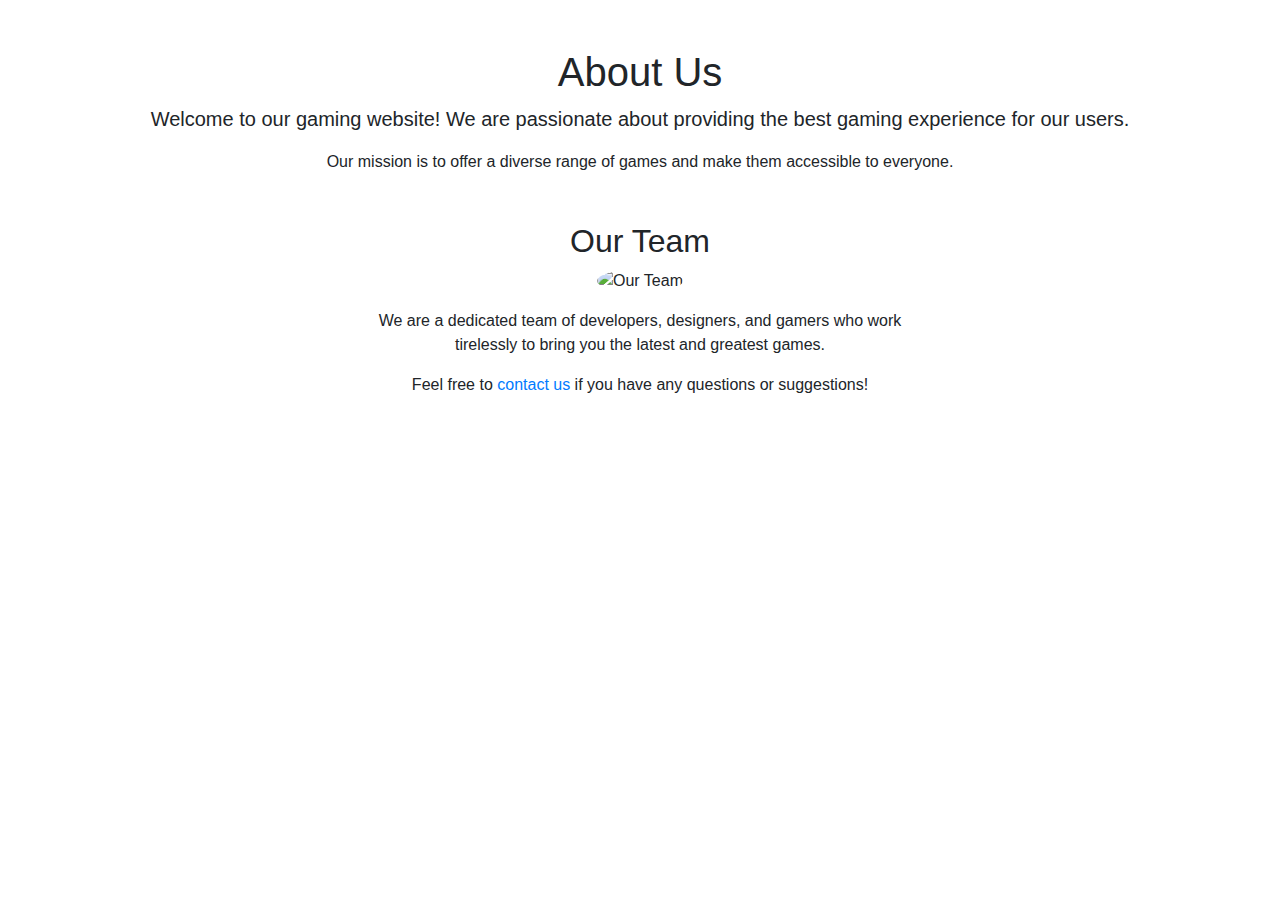
==== about.html @ 0a3b04d6 "First Commit" ====
<!DOCTYPE html>
<html lang="en">
<head>
    <meta charset="UTF-8">
    <meta name="viewport" content="width=device-width, initial-scale=1.0">
    <title>About Us</title>
    <link rel="stylesheet" href="https://stackpath.bootstrapcdn.com/bootstrap/4.5.2/css/bootstrap.min.css">
    <link rel="stylesheet" href="styles.css">
</head>
<body>
    <div class="container">
        <div class="text-center">
            <h1 class="mt-5">About Us</h1>
            <p class="lead">Welcome to our gaming website! We are passionate about providing the best gaming experience for our users.</p>
            <p>Our mission is to offer a diverse range of games and make them accessible to everyone.</p>
        </div>
        
        <div class="row mt-5">
            <div class="col-md-6 offset-md-3 text-center">
                <h2>Our Team</h2>
                <div class="image-container">
                    <img src="team.jpg" alt="Our Team" class="img-fluid rounded-circle">
                </div>
                <p class="mt-3">We are a dedicated team of developers, designers, and gamers who work tirelessly to bring you the latest and greatest games.</p>
                <p>Feel free to <a href="contact.html">contact us</a> if you have any questions or suggestions!</p>
            </div>
        </div>
    </div>

    <script src="https://code.jquery.com/jquery-3.5.1.slim.min.js"></script>
    <script src="https://cdn.jsdelivr.net/npm/@popperjs/core@2.5.4/dist/umd/popper.min.js"></script>
    <script src="https://stackpath.bootstrapcdn.com/bootstrap/4.5.2/js/bootstrap.min.js"></script>
</body>
</html>
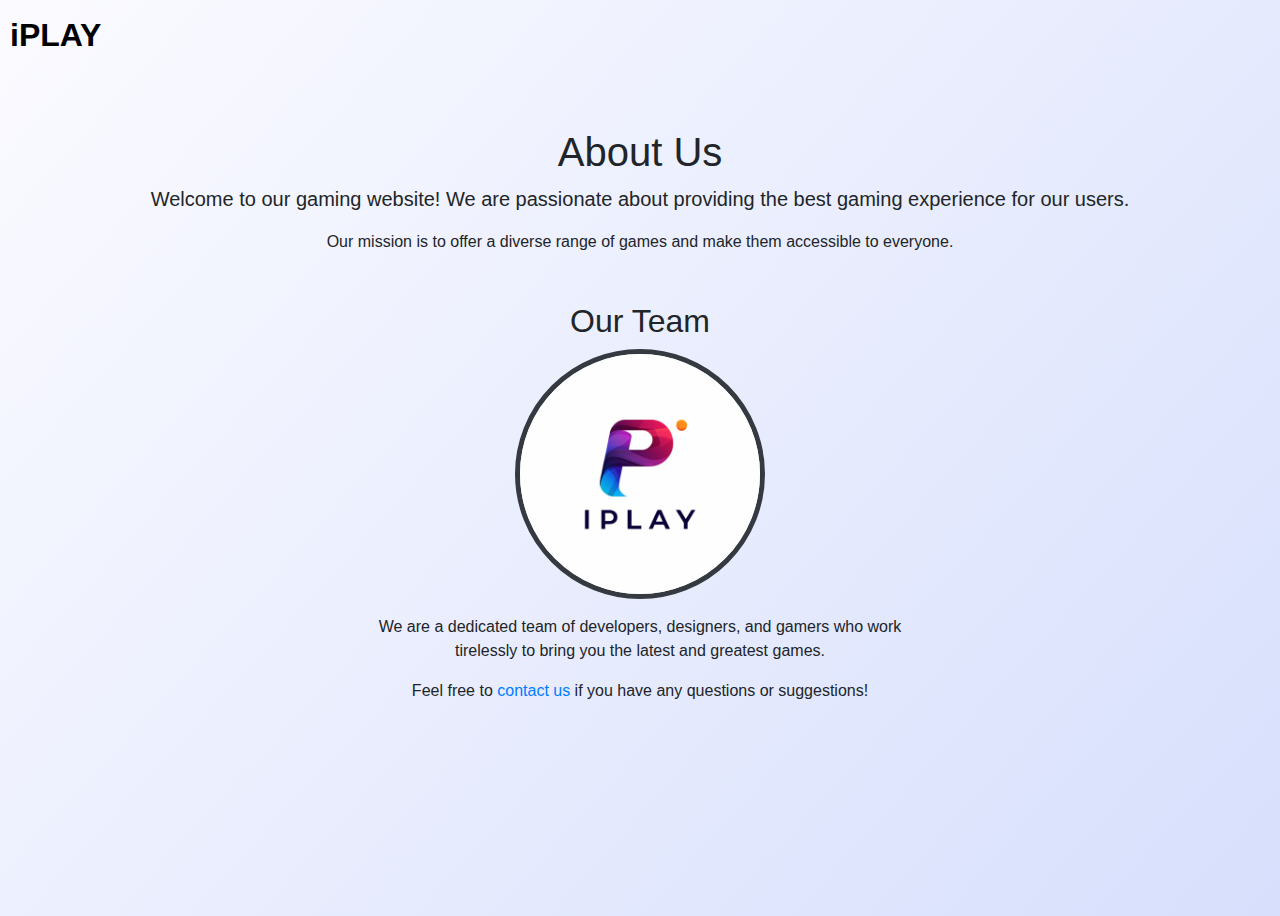
==== commit 0955fbe1: "First commit" ====
--- a/about.html
+++ b/about.html
@@ -5,12 +5,17 @@
     <meta name="viewport" content="width=device-width, initial-scale=1.0">
     <title>About Us</title>
     <link rel="stylesheet" href="https://stackpath.bootstrapcdn.com/bootstrap/4.5.2/css/bootstrap.min.css">
-    <link rel="stylesheet" href="styles.css">
+    <link rel="stylesheet" href="about.css">
 </head>
 <body>
+    <header>
+        <div class="logo">
+            <h2 class="mt-3"><a href="gsite.html">iPLAY</a></h2>
+        </div>
+    </header>
     <div class="container">
         <div class="text-center">
-            <h1 class="mt-5">About Us</h1>
+            <h1 class="mt-3">About Us</h1>
             <p class="lead">Welcome to our gaming website! We are passionate about providing the best gaming experience for our users.</p>
             <p>Our mission is to offer a diverse range of games and make them accessible to everyone.</p>
         </div>
@@ -19,7 +24,7 @@
             <div class="col-md-6 offset-md-3 text-center">
                 <h2>Our Team</h2>
                 <div class="image-container">
-                    <img src="team.jpg" alt="Our Team" class="img-fluid rounded-circle">
+                    <img src="logoo.jpg" alt="Our Team" class="img-fluid rounded-circle">
                 </div>
                 <p class="mt-3">We are a dedicated team of developers, designers, and gamers who work tirelessly to bring you the latest and greatest games.</p>
                 <p>Feel free to <a href="contact.html">contact us</a> if you have any questions or suggestions!</p>
--- a/about.css
+++ b/about.css
@@ -0,0 +1,39 @@
+*{
+    padding: 0;
+    margin: 0;
+    box-sizing: border-box;
+}
+body {
+    height: 100%;
+    width: 100%;
+    min-height: 100vh;
+    background: linear-gradient(132deg, rgb(251, 251, 255) 0.00%, rgb(215, 223, 252) 100.00%);
+    position: relative;
+}
+.logo h2 a{
+    display: block;
+    font-size: 32px;
+    font-weight: 600;
+    text-decoration: none;
+    color: rgb(0, 0, 0);
+    margin-left: 10PX;
+    font-family: 'Poppins', sans-serif;
+}
+
+.container {
+    padding-top: 50px;
+}
+
+.image-container img {
+    width: 200px;
+    height: 200px;
+    border: 5px solid #343a40;
+}
+
+@media (min-width: 768px) {
+    .image-container img {
+        width: 250px;
+        height: 250px;
+    }
+}
+
